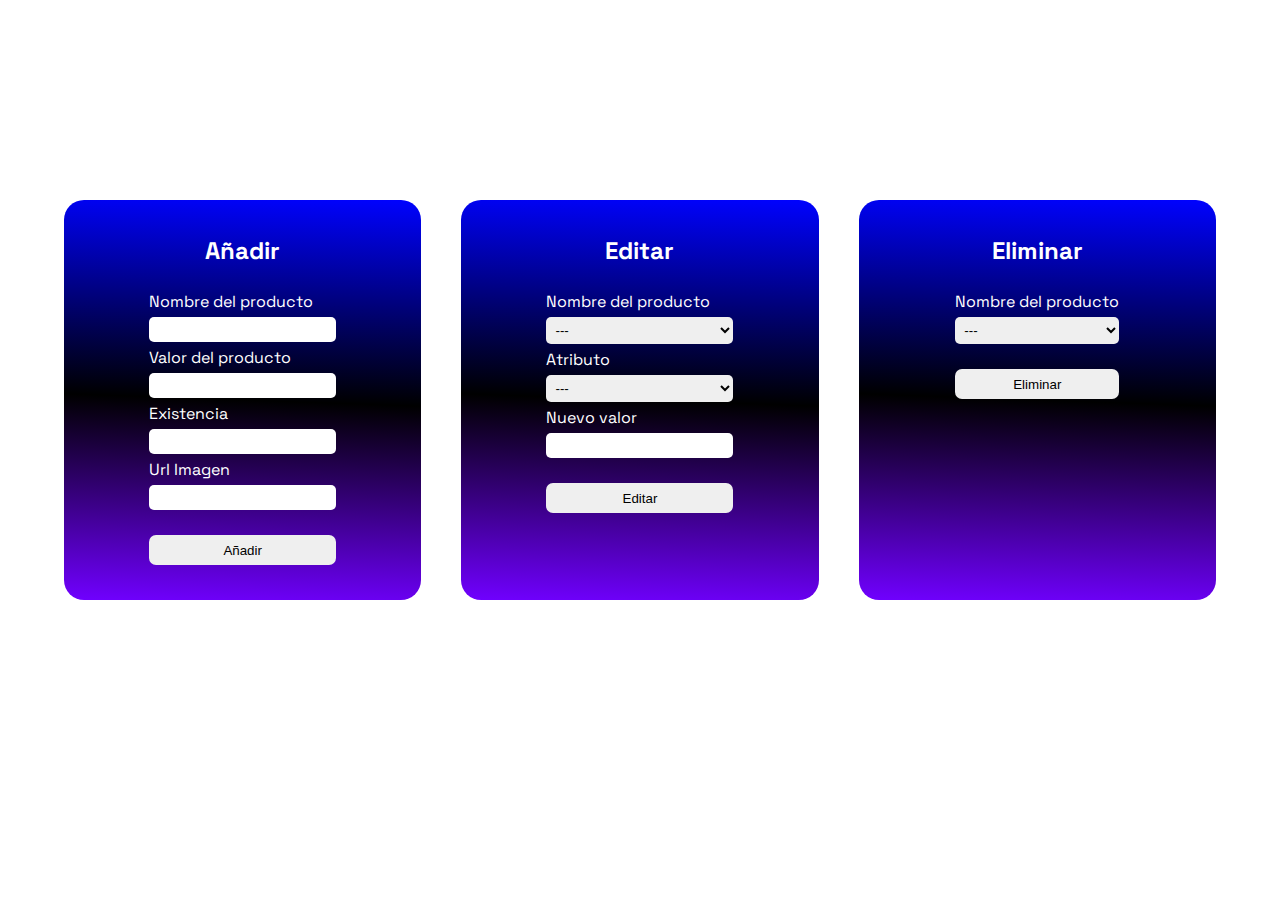
==== admin/admin.html @ a684e9c4 "terminando proyecto" ====
<!DOCTYPE html>
<html lang="en">

<head>
    <meta charset="UTF-8">
    <meta http-equiv="X-UA-Compatible" content="IE=edge">
    <meta name="viewport" content="width=device-width, initial-scale=1.0">
    <title>Carrito</title>

    <link rel="stylesheet" href="style.css">

    <link rel="preconnect" href="https://fonts.googleapis.com">
    <link rel="preconnect" href="https://fonts.googleapis.com">
    <link rel="preconnect" href="https://fonts.gstatic.com" crossorigin>
    <link href="https://fonts.googleapis.com/css2?family=Space+Grotesk:wght@400;500;600;700&display=swap"
        rel="stylesheet">
    <link rel="preconnect" href="https://fonts.googleapis.com">
    <link rel="preconnect" href="https://fonts.gstatic.com" crossorigin>
    <link href="https://fonts.googleapis.com/css2?family=Montserrat:wght@300;400;500;600;700&display=swap"
        rel="stylesheet">
</head>

<body>
    <header id="header">
        <h1>Shopping Car</h1>
    </header>

    <main>
        <div class="contenedor">
         
            <div class="añadir">
                <h2>Añadir</h2>
                <form>
                    <label>Nombre del producto</label>
                    <input type="text" id="productoAñadir" name="nombreDelProducto">

                    <label>Valor del producto</label>
                    <input type="number" id="valorAñadir">

                    <label>Existencia</label>
                    <input type="number" id="existenciaAñadir">

                    <label>Url Imagen</label>
                    <input type="text" id="ImagenAñadir">

                    <input class="button" type="button" id="botonAñadir" value="Añadir">
                </form>
            </div>

            <div class="editar">
                <h2>Editar</h2>
                <form>
                    <label>Nombre del producto</label>
                    <select id="productoEditar">
                        <option value="">---</option>
                    </select>

                    <label>Atributo</label>
                    <select id="atributoEditar">
                        <option value="">---</option>
                    </select>

                    <label>Nuevo valor</label>
                    <input type="text" id="nuevoAtributo">

                    <input class="button" type="button" id="botonEditar" value="Editar">
                </form>
            </div>


            <div class="eliminar">
                <h2>Eliminar</h2>

                <form>
                    <label>Nombre del producto</label>
                    <select id="productoEliminar">
                        <option value="">---</option>
                    </select>
                    <input class="button" type="button" id="botonEliminar" value="Eliminar">
                </form>
            </div>
        </div>

        <div class="contenedorMensaje">
            <div id="mensaje"></div>
        </div>

        <div class="contenedorProductos">
            <h2>Productos</h2>
            <div class="mostrarProductos" id="mostrarProductos">
                
            </div>
        </div>
        </div>
    </main>

    <script src="admin.js"></script>
</body>

</html>
---- admin/style.css ----
* {
    margin: 0;
    padding: 0;
    box-sizing: border-box;
    color: white;
}

body {
    font-family: 'Space Grotesk', sans-serif;
    background-color: #ffffff;
    padding-top: 80px;
}

h1 {
    font-family: 'Montserrat', sans-serif;
    text-align: center;
    margin: 30px 0px;
}

img {
    width: 320px;
    height: 340px;
    object-fit: cover;
    border-radius: 20px 20px 0px 0px;
}

header {
    display: flex;
    align-items: center;
    justify-content: center;
    gap: 15%;
    height: 70px;

    width: 100%;
}

.contenedor {
    display: flex;
    justify-content: space-between;
    align-items: flex-start;
    margin: 50px auto 45px auto;
    width: 90%;
    flex-wrap: wrap;
    gap: 40px;
}

.contenedor>div {
    display: flex;
    align-items: center;
    justify-content: flex-start;
    background: linear-gradient(182deg, rgb(0, 2, 255), rgb(0, 0, 0), rgb(112, 0, 255));
    height: 400px;
    width: 400px;
    border-radius: 20px;
    flex-direction: column;
    padding-top: 35px;
    gap: 25px;
    flex: 1 1 300px;
}

.contenedor>div>form {
    display: flex;
    flex-direction: column;
    gap: 5px;
}

.contenedor>div>form>input,
select {
    border-radius: 5px;
    border: none;
    padding: 5px;
    color: black;
}
option{
    color: black;
}

.contenedor .button {
    margin-top: 20px;
    height: 30px;
    border-radius: 7px;
    border: none;
    color: black;
}

.contenedorProductos h2 {
    text-align: center;
    padding-bottom: 20px;
    font-weight: 300;
    font-size: 40px;
}

.mostrarProductos {
    width: 90%;
    margin: auto;
    display: flex;
    justify-content: center;
    gap: 50px;
    margin-bottom: 100px;
    flex-wrap: wrap;
}

.mostrarProductos>div {
    box-shadow: 0px 0px 5px 0px rgba(0, 0, 0, 0.75);
    background: linear-gradient(182deg, rgb(0, 2, 255), rgb(0, 0, 0), rgb(112, 0, 255));
    border-radius: 20px;
}

.informacion {
    height: 150px;
    display: flex;
    justify-content: center;
    align-items: center;
    flex-direction: column;
    gap: 15px;
}

.informacion>p:first-child {
    font-family: 'Montserrat', sans-serif;
    font-size: 25px;
    font-weight: 300;
}

.informacion .precio {
    font-size: 20px;
    font-weight: 500;
}


.contenedorMensaje {
    display: flex;
    justify-content: center;
    width: 100%;
    margin-left: auto;
    height: 70px;
}

.repetidoError,
.realizado,
.llenarCampos,
.noExsiteError {
    margin: 15px 0px;
}

.llenarCampos::after,
.noExsiteError::after,
.repetidoError::after,
.realizado::after {
    background-color: red;
    font-size: 17px;
    padding: 10px;
    border-radius: 10px;
}

.realizado::after {
    content: 'Realizado';
    background-color: green;
}

.repetidoError::after {
    content: 'Este elemento ya existe';
}

.llenarCampos::after {
    content: 'Por favor compruebe que todos los campos estan llenos';
}

.noExsiteError::after {
    content: 'Este elemento no existe';
}
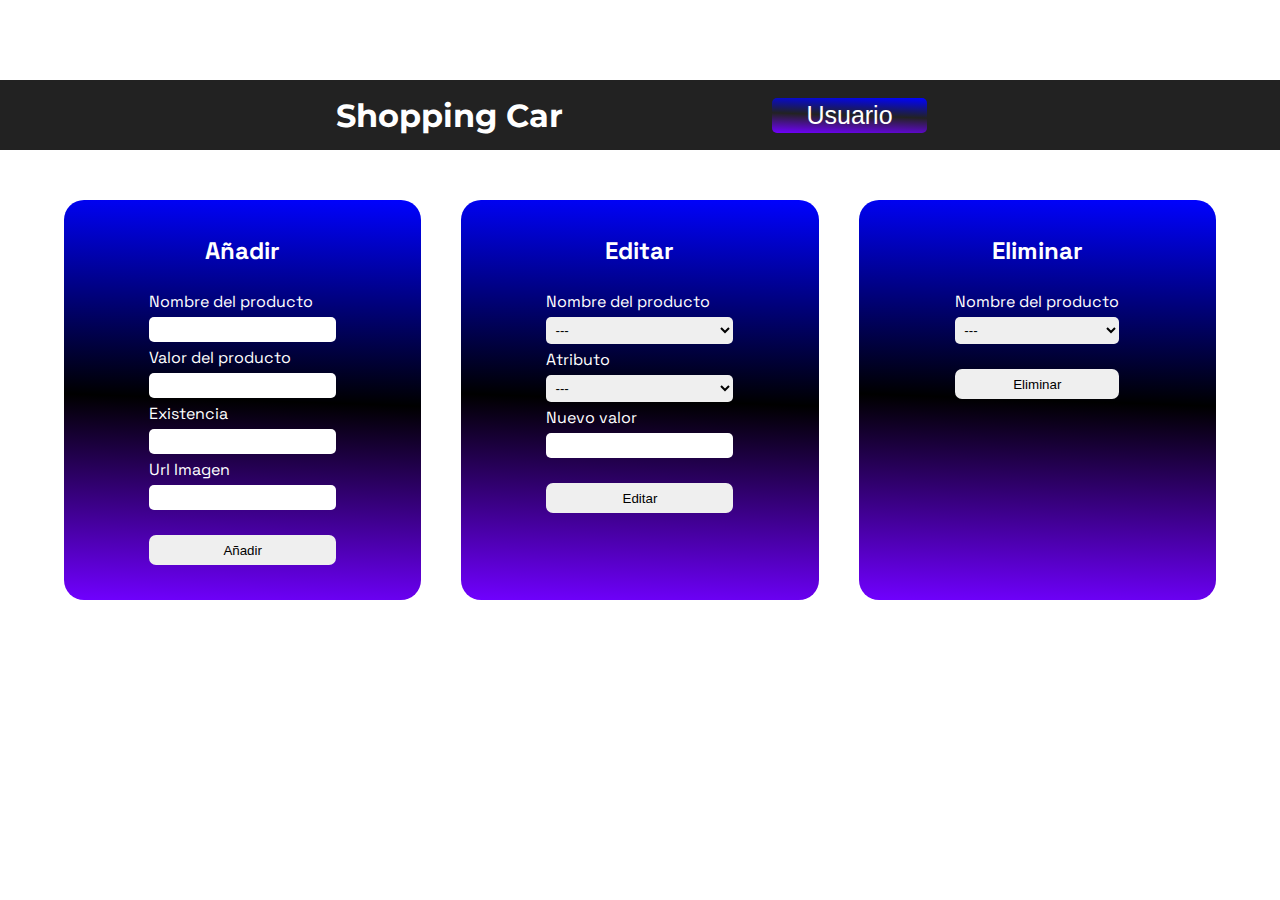
==== commit d7dbdd00: "organizando cosas2" ====
--- a/admin/admin.html
+++ b/admin/admin.html
@@ -23,6 +23,8 @@
 <body>
     <header id="header">
         <h1>Shopping Car</h1>
+        <button class="buttonUsuario">Usuario</button>
+
     </header>
 
     <main>
@@ -95,6 +97,7 @@
     </main>
 
     <script src="admin.js"></script>
+    <script src="../links.js"></script>
 </body>
 
 </html>--- a/admin/style.css
+++ b/admin/style.css
@@ -32,6 +32,21 @@
     height: 70px;
 
     width: 100%;
+    background: rgb(34, 34, 34);
+}
+
+.buttonUsuario{
+    background: linear-gradient(182deg, rgb(0, 2, 255), rgb(255 255 255 / 0%), rgb(112, 0, 255));
+    height: 35px;
+    width: 155px;
+    font-size: 25px;
+    color: white;
+    border: none;
+    border-radius: 5px;
+    margin: 17px;
+    text-align: center;
+    text-decoration: none
+
 }
 
 .contenedor {
